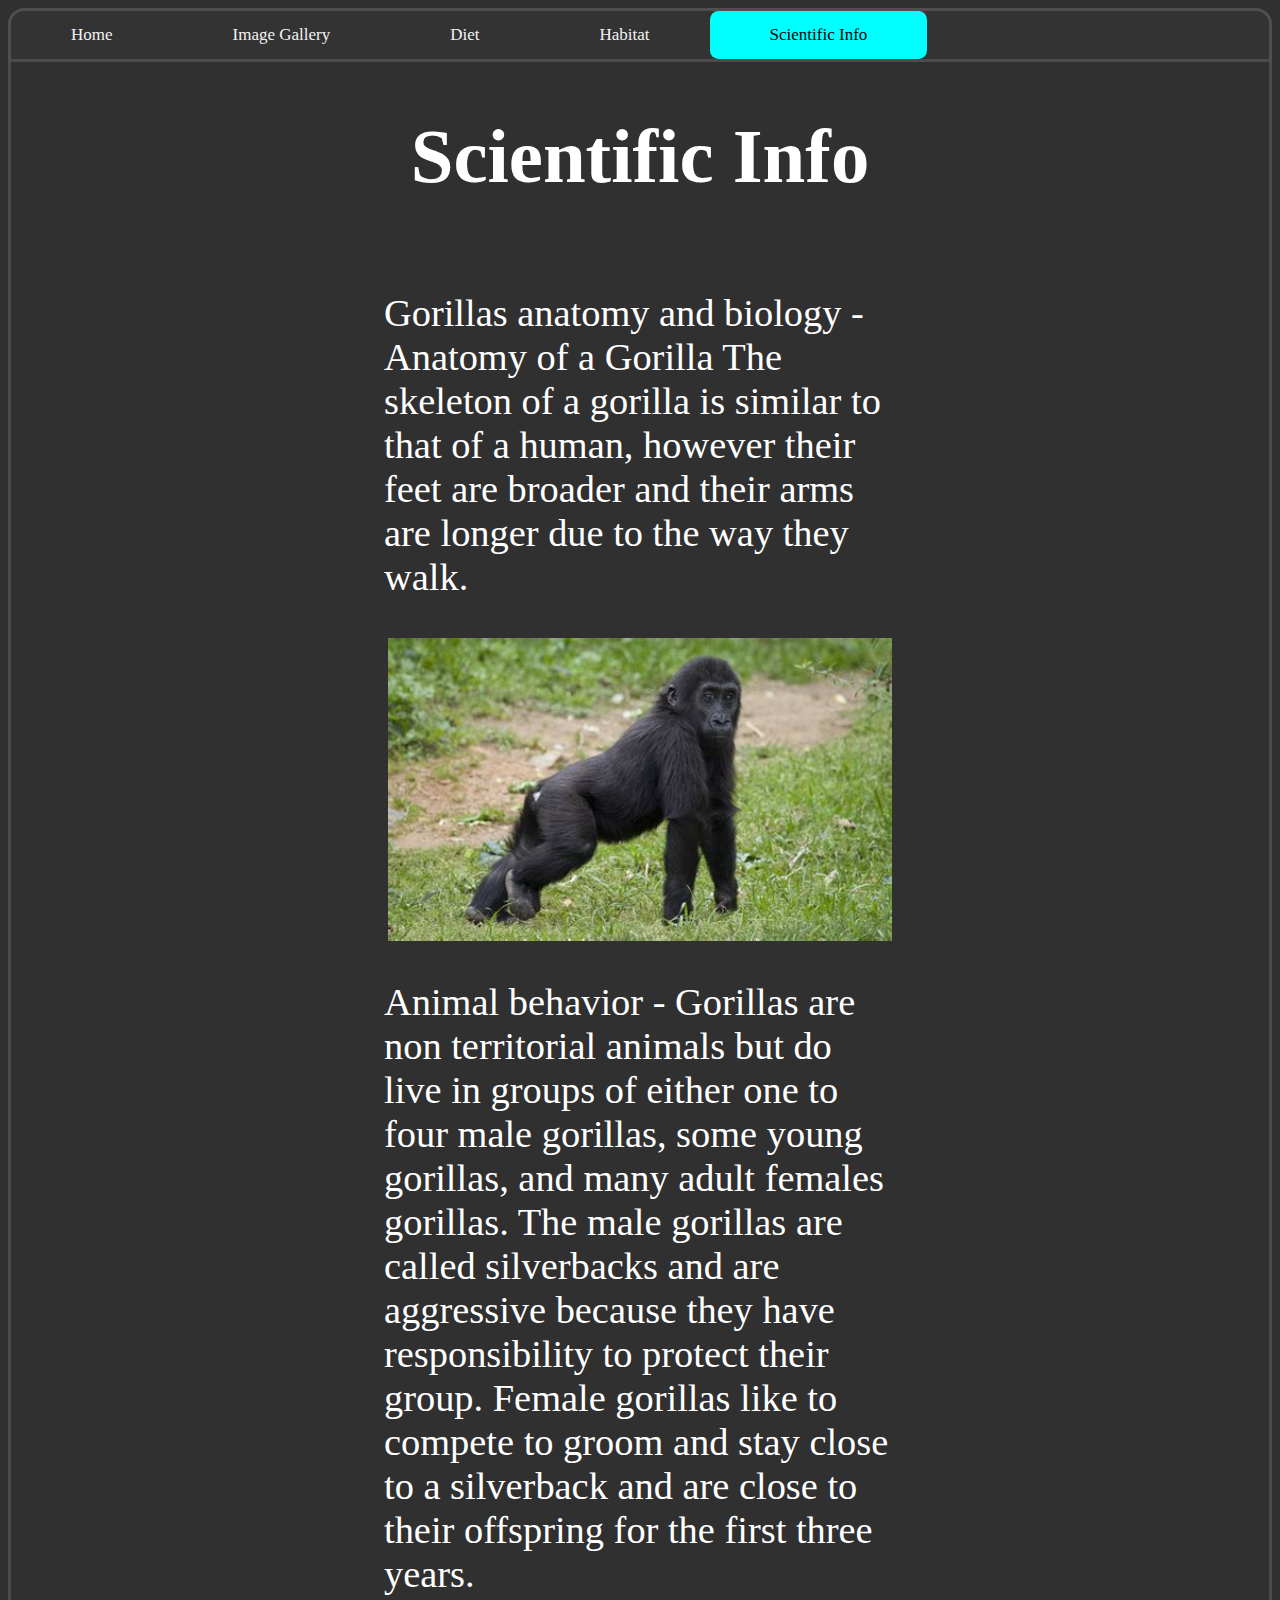
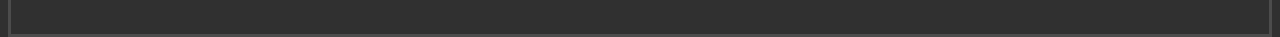
==== sub-html-pages/adventures.html @ 6fa2d6ee "Deleted accidental folder" ====
<!DOCTYPE html>
<html lang="en">

<head>
    <meta charset="UTF-8">
    <meta http-equiv="X-UA-Compatible" content="IE=edge">
    <meta name="viewport" content="width=device-width, initial-scale=1.0">
    <title>Adventures</title>
    <link rel="stylesheet" href="../style.css">
</head>

<body>
    <!-- Navigation bar -->
    <div class="topnav">
        <a href="../index.html">Home</a>
        <a href="resume-website-copy.html">Image Gallery</a>
        <a href="occupations.html">Diet</a>
        <a href="hobbies.html">Habitat</a>
        <a class="active" href="adventures.html">Scientific Info</a>
    </div>

    <!-- Page content -->
    <div class="adventures-page">
        <h1>Scientific Info</h1>
        <div class="adventures-page-text">
            <p>Gorillas anatomy and biology - Anatomy of a Gorilla The skeleton of a gorilla is similar to that of a human, however their feet are broader and their arms are longer due to the way they walk.</p>
        </div>
        <img alt="" src="../background-images/adventures.jpg">
        <div class="adventures-page-text">
            <p>Animal behavior - Gorillas are non territorial animals but do live in groups of either one to four male gorillas, some young gorillas, and many adult females gorillas. The male gorillas are called silverbacks and are aggressive because they have responsibility to protect their group. Female gorillas like to compete to groom and stay close to a silverback and are close to their offspring for the first three years. </p>
        </div>
    </div>
</body>

</html>
---- style.css ----
body, html{
    height: 100%;
    background-color: rgb(48,48,48);
}

/* Navigation bar styling */
.topnav {
    background-color: #333;
    overflow: hidden;
    border: rgba(255, 255, 255, 0.137) solid;
    border-top-left-radius: 1em;
    border-top-right-radius: 1em;
    border-bottom: transparent;
}
  
  .topnav a {
    float: left;
    color: #f2f2f2;
    padding: 14px 60px;
    border-radius: 0.5em;
    text-decoration: none;
    font-size: 17px;
}
  
  .topnav a:hover {
    background-color: #ddd;
    color: black;
  }
  
  .topnav a.active {
    background-color: aqua;
    color: black;
  }

/* Home page content/div organizer + background images */
div#hero-header,
div#occupations-info,
div#hobbies-info,
div#adventures-info,
div#one
{
    height: 100%;
    margin-bottom: 20pt;
    background-position: center;
    background-repeat: no-repeat;
    background-size: cover;
    position: relative;
    border: rgba(255, 255, 255, 0.137) solid; 
}

div#hero-header{
    background-image: linear-gradient(rgb(0,0,0,0.5), rgba(0,0,0,0.5)), url("background-images/CAT.jpg");
}

div#occupations-info{
    background-image: linear-gradient(rgb(0,0,0,0.5), rgba(0,0,0,0.5)), url("background-images/occupations.jpg");
}

div#hobbies-info{
    background-image: linear-gradient(rgb(0,0,0,0.5), rgba(0,0,0,0.5)), url("background-images/hobbies.jpg");
}

div#adventures-info{
    background-image: linear-gradient(rgb(0,0,0,0.5), rgba(0,0,0,0.5)), url("background-images/adventures.jpg");
}

div#hero-text,
div#occupations-info-text,
div#hobbies-info-text,
div#adventures-info-text{
    position: absolute;
    font-size: 4vw;
    color: white;
}

div#hero-text{
    top: 10%;
    left: 3%;
}

div#occupations-info-text,
div#hobbies-info-text,
div#adventures-info-text{
    left: 3%;
}

/* Sub pages content organizer */
.occupations-page,
.hobbies-page,
.adventures-page{
    display: flex;
    flex-direction: column;
    font-size: 3vw;
    align-items: center;
    border: rgba(255, 255, 255, 0.137) solid; 
}

.occupations-page-text,
.hobbies-page-text,
.adventures-page-text{
    width: 40vw;
    text-align: left;
    color: white;
}

.occupations-page img,
.hobbies-page img,
.adventures-page img{
    width: 40%; 
}

a{
    color: aqua;
    text-decoration: none;
}

a:hover{
    color: rgb(0, 140, 255);
}

h1{
    color: white;   
}
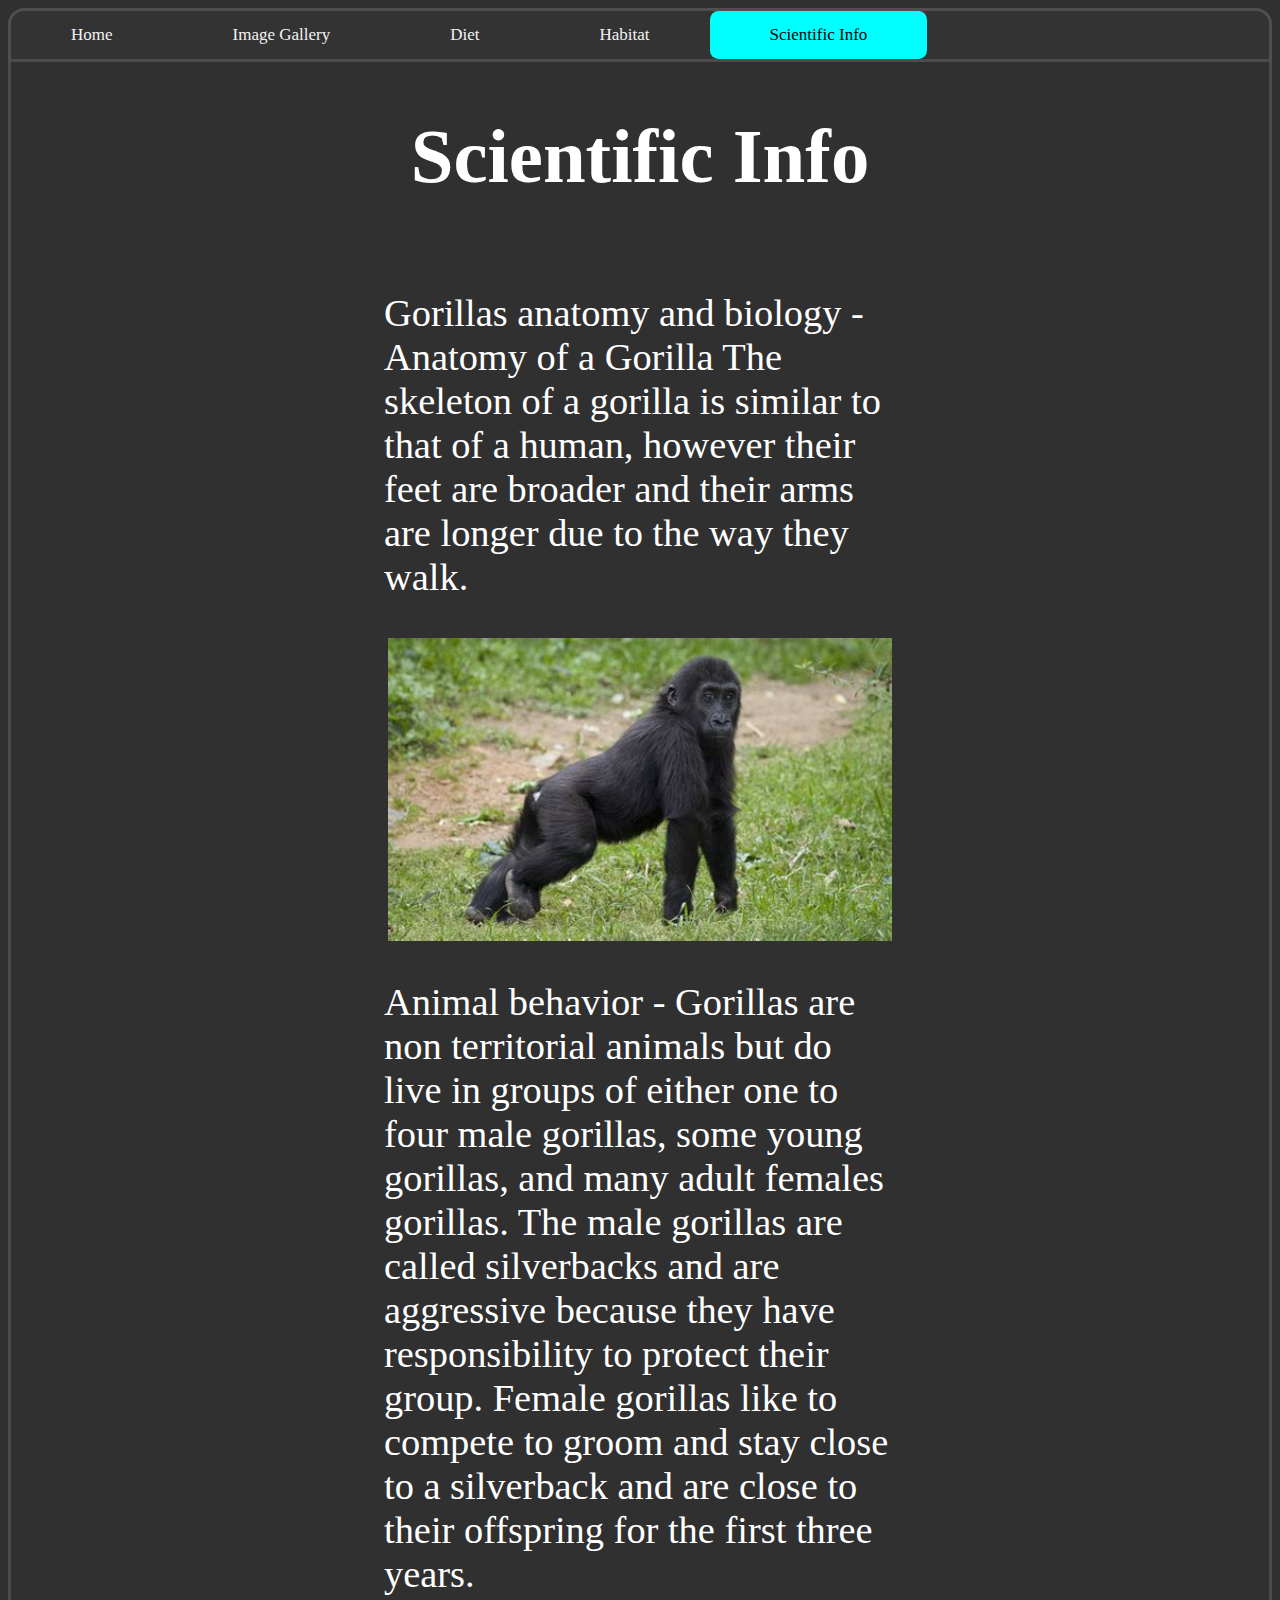
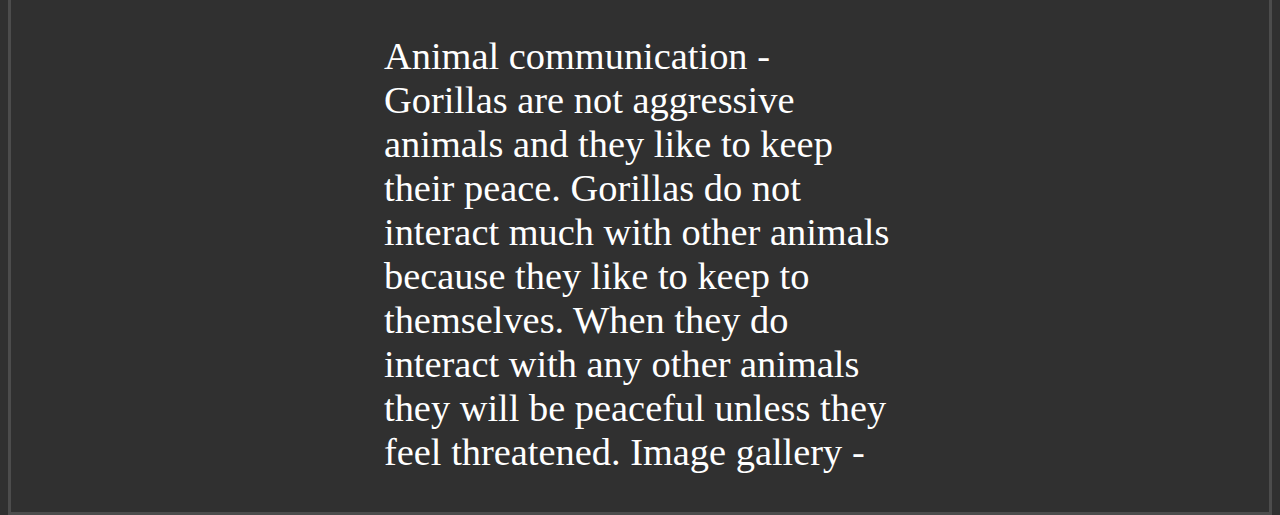
==== commit ff7de3ee: "JKASDHF" ====
--- a/sub-html-pages/adventures.html
+++ b/sub-html-pages/adventures.html
@@ -5,7 +5,7 @@
     <meta charset="UTF-8">
     <meta http-equiv="X-UA-Compatible" content="IE=edge">
     <meta name="viewport" content="width=device-width, initial-scale=1.0">
-    <title>Adventures</title>
+    <title>Scientific Info</title>
     <link rel="stylesheet" href="../style.css">
 </head>
 
@@ -28,6 +28,9 @@
         <img alt="" src="../background-images/adventures.jpg">
         <div class="adventures-page-text">
             <p>Animal behavior - Gorillas are non territorial animals but do live in groups of either one to four male gorillas, some young gorillas, and many adult females gorillas. The male gorillas are called silverbacks and are aggressive because they have responsibility to protect their group. Female gorillas like to compete to groom and stay close to a silverback and are close to their offspring for the first three years. </p>
+        <p>Animal communication - Gorillas are not aggressive animals and they like to keep their peace. Gorillas do not interact much with other animals because they like to keep to themselves. When they do interact with any other animals they will be peaceful unless they feel threatened.
+            Image gallery - 
+            </p>
         </div>
     </div>
 </body>
